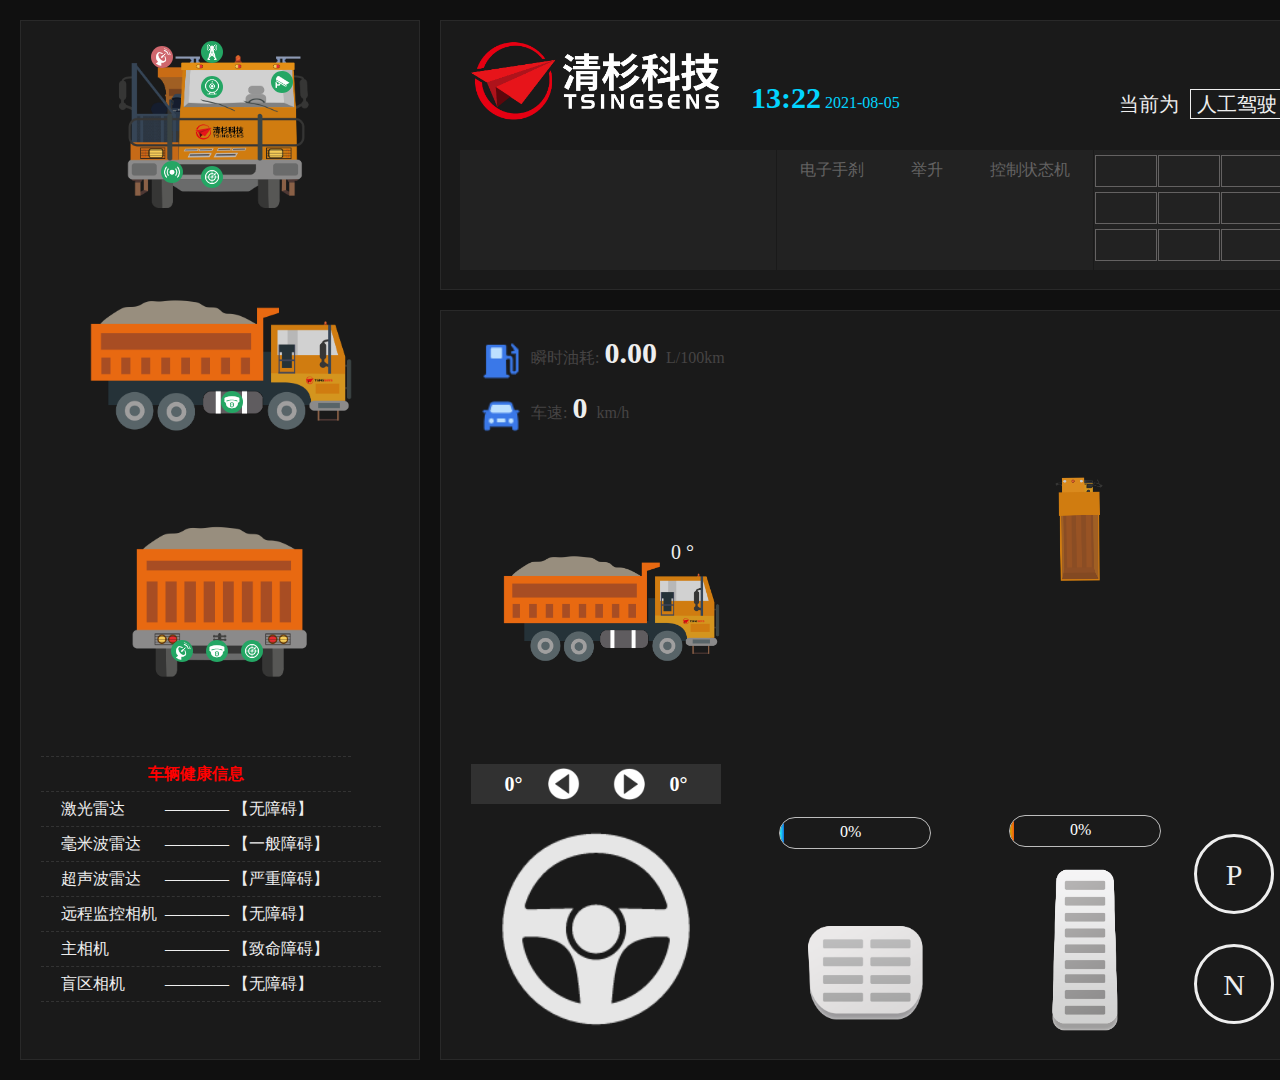
==== front_vue/index.html @ 18877892 "feat:init" ====
<!DOCTYPE html>
<html lang="en">
  <head>
    <meta charset="UTF-8" />
    <meta http-equiv="X-UA-Compatible" content="IE=edge" />
    <meta name="viewport" content="width=device-width, initial-scale=1.0" />
    <title>车载</title>
    <link rel="stylesheet" href="./css/index.css" />
    <link rel="stylesheet" href="./css/center.css" />
    <link rel="stylesheet" href="./css/right.css" />
    <link rel="stylesheet" href="./css/left.css" />
    <script src="./lib/roslib.js"></script>
    <script src="./lib/eventemitter2.min.js"></script>
    <script src="./lib/mjpegcanvas.min.js"></script>
    <script src="./lib/vue.js"></script>
  </head>

  <body onload="init();init_ros();">
    <div id="app">
      <div id="global">
        <div class="left_Model">
          <div class="model model_truckInfo">
            <div class="truckImg">
              <img class="truck" src="./img/宽体车图-01.png" alt="" />
              <div class="iconList">
                <div class="frontTruck">
                  <div class="truckIcon tx">
                    <img class="health" src="./img/天线.png" alt="" />
                    <div class="info">HARPS+RTK主副天线</div>
                  </div>
                  <div class="truckIcon jfld">
                    <img
                      class="truckIcon danger"
                      src="./img/激光雷达.png"
                      alt=""
                    />
                    <div class="info">激光雷达</div>
                  </div>
                  <div class="truckIcon hmbld">
                    <img class="health" src="./img/毫米波雷达.png" alt="" />
                    <div class="info">毫米波雷达</div>
                  </div>
                  <div class="truckIcon csbld">
                    <img class="health" src="./img/超声波雷达.png" alt="" />
                    <div class="info">超声波雷达</div>
                  </div>
                  <div class="truckIcon ycjkxj">
                    <img class="health" src="./img/远程监控相机.png" alt="" />
                    <div class="info">远程监控相机</div>
                  </div>
                  <div class="truckIcon zxj">
                    <img class="health" src="./img/主相机.png" alt="" />
                    <div class="info">主相机</div>
                  </div>
                </div>
                <div class="sideTruck">
                  <div class="truckIcon mqxj">
                    <img class="health" src="./img/盲区相机1.png" alt="" />
                    <br />
                    <div class="info">盲区相机</div>
                  </div>
                </div>
                <div class="afterTruck">
                  <div class="truckIcon jgld">
                    <img class="health" src="./img/激光雷达.png" alt="" />
                    <br />
                    <div class="info">激光雷达</div>
                  </div>
                  <div class="truckIcon mqxj">
                    <img class="health" src="./img/盲区相机1.png" alt="" />
                    <br />
                    <div class="info">盲区相机</div>
                  </div>
                  <div class="truckIcon hmbld">
                    <img class="health" src="./img/毫米波雷达.png" alt="" />
                    <br />
                    <div class="info">毫米波雷达</div>
                  </div>
                </div>
              </div>
            </div>
            <div class="infoList">
              <table class="table">
                <thead class="fixedThead">
                  <tr>
                    <th>车辆健康信息</th>
                  </tr>
                </thead>
                <tbody id="test" class="scrollTbody">
                  <tr>
                    <td>
                      <span class="title">激光雷达</span>
                      ————
                      <span>【无障碍】</span>
                    </td>
                  </tr>
                  <tr>
                    <td>
                      <span class="title">毫米波雷达</span>
                      ————
                      <span class="warn">【一般障碍】</span>
                    </td>
                  </tr>
                  <tr>
                    <td>
                      <span class="title">超声波雷达</span>
                      ————
                      <span>【严重障碍】</span>
                    </td>
                  </tr>
                  <tr>
                    <td>
                      <span class="title">远程监控相机</span>
                      ————
                      <span>【无障碍】</span>
                    </td>
                  </tr>
                  <tr>
                    <td>
                      <span class="title">主相机</span>
                      ————
                      <span>【致命障碍】</span>
                    </td>
                  </tr>
                  <tr>
                    <td>
                      <span class="title">盲区相机</span>
                      ————
                      <span>【无障碍】</span>
                    </td>
                  </tr>
                </tbody>
              </table>
            </div>
          </div>
        </div>
        <div class="canter_Model">
          <div class="model model_head">
            <img class="logo" src="./img/logo.png" alt="" />
            <div class="nowInfo">
              <span id="now_time" class="time">13:22</span>
              <span id="now_date" class="date">2021-08-05</span>
            </div>
            <div class="driveInfon">
              <div class="text">
                <p>当前为 <span id="driveText">人工驾驶</span></p>
              </div>
              <img
                id="driveImg"
                class="driveImg"
                src="./img/人工驾驶.png"
                alt=""
              />
            </div>
            <div class="cartInfo">
              <div class="infoDiv">
                <ul></ul>
              </div>
              <div class="infoDiv infoDiv2">
                <ul>
                  <li>
                    <span class="title" id="EPBText">电子手刹</span>
                    <span></span>
                  </li>
                  <li>
                    <span class="title" id="hangangleText">举升</span>
                    <span></span>
                  </li>
                  <li><span class="title">控制状态机</span> <span></span></li>
                </ul>
              </div>
              <div class="infoDiv lightDiv">
                <ul>
                  <li class="light"></li>
                  <li class="light"></li>
                  <li class="light"></li>
                  <li class="light"></li>
                  <li class="light"></li>
                  <li class="light"></li>
                  <li class="light"></li>
                  <li class="light"></li>
                  <li class="light"></li>
                  <li class="light"></li>
                  <li class="light"></li>
                  <li class="light"></li>
                  <li class="light"></li>
                  <li class="light"></li>
                  <li class="light"></li>
                </ul>
              </div>
            </div>
          </div>
          <div class="model model_operation">
            <div class="overlook">
              <img class="overlookImg" src="./img/俯视.png" alt="" />
              <canvas width="400" height="400" id="wptCanvas"></canvas>
              <!-- <div class="wptList">
                <li class="wptItem">
                  <div class="round">
                    <div class="circle_bottom animation"></div>
                    <div class="circle_bottom2 animation2"></div>
                  </div>
                </li>
                <li class="wptItem">
                  <div class="round">
                    <div class="circle_bottom animation"></div>
                    <div class="circle_bottom2 animation2"></div>
                  </div>
                </li>
                <li class="wptItem">
                  <div class="round">
                    <div class="circle_bottom animation"></div>
                    <div class="circle_bottom2 animation2"></div>
                  </div>
                </li>
                <li class="wptItem">
                  <div class="round">
                    <div class="circle_bottom animation"></div>
                    <div class="circle_bottom2 animation2"></div>
                  </div>
                </li>
                <li class="wptItem">
                  <div class="round">
                    <div class="circle_bottom animation"></div>
                    <div class="circle_bottom2 animation2"></div>
                  </div>
                </li>
                <li class="wptItem">
                  <div class="round">
                    <div class="circle_bottom animation"></div>
                    <div class="circle_bottom2 animation2"></div>
                  </div>
                </li>
                <li class="wptItem">
                  <div class="round">
                    <div class="circle_bottom animation"></div>
                    <div class="circle_bottom2 animation2"></div>
                  </div>
                </li>
                <li class="wptItem">
                  <div class="round">
                    <div class="circle_bottom animation"></div>
                    <div class="circle_bottom2 animation2"></div>
                  </div>
                </li>
                <li class="wptItem">
                  <div class="round">
                    <div class="circle_bottom animation"></div>
                    <div class="circle_bottom2 animation2"></div>
                  </div>
                </li>
                <li class="wptItem">
                  <div class="round">
                    <div class="circle_bottom animation"></div>
                    <div class="circle_bottom2 animation2"></div>
                  </div>
                </li>
                <li class="wptItem">
                  <div class="round">
                    <div class="circle_bottom animation"></div>
                    <div class="circle_bottom2 animation2"></div>
                  </div>
                </li>
                <li class="wptItem">
                  <div class="round">
                    <div class="circle_bottom animation"></div>
                    <div class="circle_bottom2 animation2"></div>
                  </div>
                </li>
                <li class="wptItem">
                  <div class="round">
                    <div class="circle_bottom animation"></div>
                    <div class="circle_bottom2 animation2"></div>
                  </div>
                </li>
                <li class="wptItem">
                  <div class="round">
                    <div class="circle_bottom animation"></div>
                    <div class="circle_bottom2 animation2"></div>
                  </div>
                </li>
                <li class="wptItem">
                  <div class="round">
                    <div class="circle_bottom animation"></div>
                    <div class="circle_bottom2 animation2"></div>
                  </div>
                </li>
                <li class="wptItem">
                  <div class="round">
                    <div class="circle_bottom animation"></div>
                    <div class="circle_bottom2 animation2"></div>
                  </div>
                </li>
                <li class="wptItem">
                  <div class="round">
                    <div class="circle_bottom animation"></div>
                    <div class="circle_bottom2 animation2"></div>
                  </div>
                </li>
                <li class="wptItem">
                  <div class="round">
                    <div class="circle_bottom animation"></div>
                    <div class="circle_bottom2 animation2"></div>
                  </div>
                </li>
                <li class="wptItem">
                  <div class="round">
                    <div class="circle_bottom animation"></div>
                    <div class="circle_bottom2 animation2"></div>
                  </div>
                </li>
                <li class="wptItem">
                  <div class="round">
                    <div class="circle_bottom animation"></div>
                    <div class="circle_bottom2 animation2"></div>
                  </div>
                </li>
                <li class="wptItem" style="top: 0px; left: 0px">
                  <div class="round">
                    <div class="circle_bottom animation"></div>
                    <div class="circle_bottom2 animation2"></div>
                  </div>
                </li>
                <li class="wptItem" style="top: 20px; left: 0px">
                  <div class="round">
                    <div class="circle_bottom animation"></div>
                    <div class="circle_bottom2 animation2"></div>
                  </div>
                </li>
                <li class="wptItem" style="top: 0px; left: 20px">
                  <div class="round">
                    <div class="circle_bottom animation"></div>
                    <div class="circle_bottom2 animation2"></div>
                  </div>
                </li>
              </div> -->
            </div>
            <div class="oil-speed">
              <!-- <div class="milage">
                <img src="./img//里程.png" alt="" />
                <p>里程:<span class="value">501</span> km</p>
              </div> -->
              <div class="oilMass">
                <img src="./img/油耗.png" alt="" />
                <p>
                  瞬时油耗:<span class="value" id="fuel">0.00</span> L/100km
                </p>
              </div>
              <div class="speed">
                <img src="./img/车速.png" alt="" />
                <p>车速:<span class="value">0</span> km/h</p>
              </div>
            </div>
            <div class="hangangle">
              <span id="hangangleStutus" class="hangangleStutus">0 °</span>
              <div class="hangangleImg">
                <img
                  id="imgCartBox"
                  class="imgCartBox"
                  src="./img/举升车厢-01.png"
                  alt=""
                />
                <img class="imgCart" src="./img/举升车.png" alt="" />
              </div>
            </div>
            <div class="steer">
              <div class="steer_degree">
                <div class="gas">
                  <b id="gasText" class="degreeText">0°</b>
                  <img class="degreeImg gasImg" src="./img/箭头.png" alt="" />
                </div>
                <div class="brake">
                  <img class="degreeImg brakeImg" src="./img/箭头.png" alt="" />
                  <b id="brakeText" class="degreeText">0°</b>
                </div>
              </div>
              <img id="steer_img" src="./img/方向盘.png" alt="" />
            </div>
            <div class="gear">
              <div class="gearStutus" id="gearEPB">P</div>
              <div class="gearStutus">R</div>
              <div class="gearStutus">N</div>
              <div class="gearStutus">D</div>
            </div>
            <div class="pos">
              <div class="container">
                <div id="pos_skillsText" class="skillsText">0%</div>
                <div id="pos_skills" class="skills"></div>
              </div>
              <img id="pos_img" class="pos_img" src="./img/pos.png" alt="" />
            </div>
            <div class="percentage">
              <div class="container">
                <div id="percentage_skillsText" class="skillsText">0%</div>
                <div id="percentage_skills" class="skills"></div>
              </div>
              <img
                id="percentage_img"
                class="percentage_img"
                src="./img/percentage.png"
                alt=""
              />
            </div>
          </div>
        </div>
        <div class="right_Model">
          <div class="model model_camer">
            <div id="videoCanvas"></div>
            <div id="videoCanvas1"></div>
          </div>
          <div class="model model_info"></div>
          <div class="model model_rtk">
            <div class="title">
              <svg
                t="1628839303292"
                class="icon"
                viewBox="0 0 1025 1024"
                version="1.1"
                xmlns="http://www.w3.org/2000/svg"
                p-id="2161"
                width="32"
                height="32"
              >
                <path
                  d="M432.877037 518.755668a88.046876 88.046876 0 0 0 175.973139 0 85.755245 85.755245 0 0 0-10.734482-42.093643l353.031788-180.918238a21.951413 21.951413 0 0 0 12.061216-14.111623 24.122432 24.122432 0 0 0-1.567958-18.333048c-31.359161-59.341182-82.619329-116.631957-152.212544-170.063143S649.978922 8.325013 546.252466 0.123386a22.554474 22.554474 0 0 0-18.333048 6.513057A24.122432 24.122432 0 0 0 520.320852 24.245818v406.462974a88.2881 88.2881 0 0 0-87.443815 88.046876z m88.046876 39.922624A39.922624 39.922624 0 1 1 560.846537 518.755668a39.802012 39.802012 0 0 1-39.922624 39.922624z"
                  fill="#444444"
                  p-id="2162"
                ></path>
                <path
                  d="M253.285533 358.100273a312.626715 312.626715 0 0 0 267.035319 473.402722 334.095679 334.095679 0 0 0 76.106272-9.166524 312.867939 312.867939 0 0 0 227.836367-378.963402 24.122432 24.122432 0 0 0-10.975706-14.714684 24.122432 24.122432 0 0 0-35.459975 26.655288 264.502464 264.502464 0 1 1-483.654755-72.367296 261.004711 261.004711 0 0 1 162.464577-119.888485 23.157534 23.157534 0 0 0 14.714684-10.975707 24.122432 24.122432 0 0 0-8.322239-32.927119 24.122432 24.122432 0 0 0-18.212436-2.532855A307.922841 307.922841 0 0 0 253.285533 358.100273z"
                  fill="#444444"
                  p-id="2163"
                ></path>
                <path
                  d="M1015.916211 413.220029a24.122432 24.122432 0 0 0-10.131421-15.07652 24.122432 24.122432 0 0 0-17.971212-3.618364 24.122432 24.122432 0 0 0-15.197132 10.131421 23.157534 23.157534 0 0 0-3.618364 17.971212A464.598035 464.598035 0 1 1 423.710513 54.157633a24.122432 24.122432 0 0 0 15.317744-10.010809 24.122432 24.122432 0 0 0 3.618365-17.971212 24.122432 24.122432 0 0 0-10.131422-15.317744 24.122432 24.122432 0 0 0-17.971211-3.618364 511.878001 511.878001 0 0 0-326.497113 217.101885 512.239837 512.239837 0 0 0 138.100921 711.611735 510.310043 510.310043 0 0 0 285.609592 88.046876 522.491871 522.491871 0 0 0 98.781357-9.769585 512.601674 512.601674 0 0 0 405.377465-601.010386z"
                  fill="#444444"
                  p-id="2164"
                ></path>
                <path
                  d="M567.842042 50.418656a429.982345 429.982345 0 0 1 211.674339 80.930759 511.395552 511.395552 0 0 1 126.763378 133.397047L566.877145 438.548582V50.418656z"
                  fill="#50B3EA"
                  p-id="2165"
                ></path>
              </svg>
              <span>组合定位 <span id="rtk_state"></span></span>
            </div>
            <div class="main">
              <ul class="ul_left">
                <li>纬度: <span id="rtk_lat">39.102</span></li>
                <li>经度: <span id="rtk_lng">110.273</span></li>
                <li>海拔高度: <span id="rtk_alt">1409.453</span></li>
                <li>航向角: <span id="rtk_headingangle">-0.0423 °</span></li>
              </ul>
              <ul class="ul_right">
                <li>卫星数量: <span>8</span></li>
                <li>enu坐标系x值: <span id="rtk_x_enu">-42.440</span></li>
                <li>enu坐标系y值: <span id="rtk_y_enu">-560.054</span></li>
                <li>enu坐标系z值: <span id="rtk_z_enu">-3.451</span></li>
                <li>enu坐标系精度: <span id="rtk_xy_std_enu">0.022</span></li>
              </ul>
            </div>
          </div>
        </div>
      </div>
    </div>
    <!-- <script src="./js/index.js"></script> -->
    <script src="./js/init.js"></script>
    <script src="./js/index_vue.js"></script>
  </body>
</html>
---- front_vue/css/index.css ----
* {
  margin: 0;
  padding: 0;
}
html,
body {
  height: 1080px;
  width: 1920px;
}
ul,
li {
  list-style: none;
}
/* 1880 * 1040 */
#global {
  width: 100%;
  height: 100%;
  background-color: #101010;
  background-size: cover;
  filter: (2px);
  padding: 20px;
  box-sizing: border-box;
  display: flex;
  flex-direction: row;
  justify-content: space-between;
}
.model {
  background-color: #1a1a1a;
  border: 1px solid #292929;
  box-sizing: border-box;
}
.left_Model {
  width: 400px;
  height: 1040px;
}
.canter_Model {
  width: 990px;
  height: 1040px;
  display: flex;
  flex-direction: column;
  justify-content: space-between;
}
.right_Model {
  width: 450px;
  height: 1040px;
  display: flex;
  flex-direction: column;
  justify-content: space-between;
}

.left_Model .model_truckInfo {
  width: 100%;
  height: 100%;
}
.canter_Model .model_head {
  width: 100%;
  height: 270px;
  position: relative;
}
.canter_Model .model_operation {
  width: 100%;
  height: 750px;
  position: relative;
}
---- front_vue/css/center.css ----
/* center_model  */
.canter_Model .model_head .logo {
  max-height: 90px;
  margin: 10px 20px;
}
.canter_Model .model_head .nowInfo {
  position: absolute;
  top: 60px;
  left: 310px;
}
.canter_Model .model_head .driveInfon {
  position: absolute;
  top: -10px;
  right: 10px;
}
.driveInfon .text {
  width: 200px;
  font-size: 20px;
  position: absolute;
  color: #eee;
  top: 80px;
  right: 100px;
}
.driveInfon .text #driveText {
  border: 1px solid #eee;
  padding: 3px 6px;
  margin-left: 6px;
  cursor: pointer;
}
.driveInfon .driveImg {
  max-width: 130px;
  cursor: pointer;
}
.cartInfo {
  width: 970px;
  height: 140px;
  margin: 5px auto;
  padding: 10px;
  box-sizing: border-box;
  display: flex;
  flex-direction: row;
  justify-content: space-between;
  color: #eee;
}
.cartInfo .infoDiv {
  width: 316px;
  background-color: rgba(41, 41, 41, 0.5);
  box-sizing: border-box;
}
.cartInfo .infoDiv2 {
  padding: 10px 0;
  color: #646262;
}
.cartInfo .infoDiv2 ul {
  display: flex;
  flex-direction: row;
  justify-content: space-around;
}
.cartInfo .lightDiv ul {
  display: flex;
  flex-direction: row;
  flex-wrap: wrap;
  justify-content: space-around;
}
.cartInfo .lightDiv .light {
  width: 60px;
  height: 30px;
  font-size: 10px;
  text-align: center;
  line-height: 30px;
  margin-top: 5px;
  color: rgb(109, 106, 106);
  border: 1px solid rgb(100, 98, 98);
}
.cartInfo .lightDiv .active {
  color: #fff;
  border: 1px solid #fff;
  box-shadow: rgb(163, 163, 172) 0px 0px 5px 1px inset;
}
.cartInfo .lightDiv .warning {
  color: red;
  border: 1px solid red;
}
.model_head .nowInfo {
  color: #02d5ff;
}
.model_head .nowInfo .time {
  font-size: 30px;
  font-weight: 800;
}
/* 操作 */
.canter_Model .model_operation .steer {
  /* background-color: rgba(255, 255, 255, 0.1); */
  text-align: right;
  font-size: 20px;
  position: absolute;
  bottom: 0px;
  left: 30px;
}
.model_operation .steer_degree {
  width: 100%;
  height: 40px;
  background-color: rgba(255, 255, 255, 0.1);
  padding: 0 5px;
  box-sizing: border-box;
  display: flex;
  flex-direction: row;
  justify-content: space-around;
}
.model_operation .steer #steer_img {
  min-width: 250px;
  transition: all 2s ease 0s;
}
.model_operation .steer_degree .degreeImg {
  max-width: 40px;
}
.model_operation .steer_degree .brakeImg {
  transform: rotate(180deg);
}
.model_operation .steer_degree .degreeText {
  width: 50px;
  display: inline-block;
  text-align: center;
  color: #fff;
  font-size: 20px;
  vertical-align: top;
  line-height: 40px;
}
/* 挡位 */
.gear {
  width: 220px;
  /* height: 150px; */
  position: absolute;
  right: 30px;
  bottom: 20px;
  display: flex;
  flex-direction: row;
  flex-wrap: wrap;
}
.gear .gearStutus {
  width: 80px;
  height: 80px;
  line-height: 75px;
  text-align: center;
  color: #eee;
  font-size: 30px;
  font-weight: 400;
  margin: 15px 15px;
  border: 3px solid #eee;
  box-sizing: border-box;
  display: inline-block;
  border-radius: 50%;
}
.gear .activeS {
  background-color: #eee;
  color: #1a1a1a;
}
/* 刹车，油门 */
.canter_Model .model_operation .pos {
  position: absolute;
  right: 500px;
  bottom: 30px;
}
.canter_Model .model_operation .percentage {
  position: absolute;
  right: 300px;
  bottom: 20px;
}
.canter_Model .model_operation .pos_img {
  max-width: 130px;
}
.canter_Model .model_operation .percentage_img {
  max-width: 90px;
}
/* 进度条 */
.pos .container {
  left: -20px;
  top: -100px;
}
.percentage .container {
  left: -30px;
  top: -50px;
}
.container {
  width: 150px;
  height: 30px;
  border: 1px solid #bdbdbd;
  border-radius: 30px;
  position: absolute;
  overflow: hidden;
}
.container .skills {
  width: 0%;
  height: 100%;
  transition: all 1s ease 0s;
  position: absolute;
  bottom: 0px;
  padding: 2px;
  box-sizing: border-box;
}
.container .skillsText {
  text-align: center;
  color: #fff;
  font-size: 16px;
  z-index: 1;
  position: absolute;
  left: 40%;
  top: 5px;
}
.pos .container .skills {
  background-image: linear-gradient(to left, #116ddd, #26fdff);
}
.percentage .container .skills {
  background-image: linear-gradient(to left, #f2560b, #d9af08);
}
.hangangle {
  position: absolute;
  top: 260px;
  left: 80px;
}
.hangangle .imgCart {
  max-width: 200px;
  position: absolute;
}
.hangangle .imgCartBox {
  max-width: 170px;
  position: absolute;
  z-index: 1;
  top: -20px;
  left: -25px;
  transform-origin: 22px 50px;
  transition: transform 2s ease 0s;
}
.hangangle .hangangleStutus {
  width: 30px;
  color: #eee;
  font-size: 20px;
  position: absolute;
  z-index: 1;
  top: -30px;
  right: -180px;
}
/* 车速、油耗 */
.canter_Model .oil-speed {
  position: absolute;
  top: 10px;
  left: 40px;
}
.canter_Model .oil-speed > div {
  width: 300px;
  height: 40px;
  margin: 15px 0;
  position: relative;
}
.canter_Model .oil-speed > div img {
  position: absolute;
  top: 5px;
  min-width: 40px;
}
.canter_Model .oil-speed > div p {
  position: absolute;
  left: 50px;
  color: #464444;
}
.canter_Model .oil-speed > div .value {
  font-size: 30px;
  font-weight: 600;
  padding: 0 5px;
  color: #eee;
}
.overlook {
  position: absolute;
  right: 100px;
  /* background-color: #eee; */
  width: 500px;
  height: 500px;
  padding: 50px;
  box-sizing: border-box;
}
.overlook .overlookImg {
  max-width: 50px;
  position: absolute;
  top: 50%;
  left: 50%;
  transform: translate(-50%, -80%);
}
.overlook .wptList .wptItem {
  position: absolute;
  width: 5px;
  height: 5px;
  background-color: #eee;
  border-radius: 50%;
}
/* .overlook .round {
  position: relative;
  padding: 13px;
}
.overlook .round div {
  background: #eee;
}
.overlook .circle_bottom {
  background: rgba(255, 255, 255, 0.4);
  border-radius: 100%;
  width: 5px;
  height: 5px;
  filter: alpha(opacity=40);
  z-index: 110;
  position: absolute;
  top: 18px;
  left: 18px;
}
.overlook .circle_bottom2 {
  background: rgba(255, 255, 255, 0.2);
  border-radius: 100%;
  width: 10px;
  height: 10px;
  filter: alpha(opacity=20);
  z-index: 100;
  position: relative;
}
.overlook .animation {
  -webkit-animation: twinkling 2.1s infinite ease-in-out;
  animation: twinkling 2.1s infinite ease-in-out;
  -webkit-animation-fill-mode: both;
  animation-fill-mode: both;
}
.overlook .animation2 {
  -webkit-animation: twinkling 2.1s infinite ease-in-out;
  animation: twinkling 2.1s infinite ease-in-out;
  -webkit-animation-fill-mode: both;
  animation-fill-mode: both;
}
@-webkit-keyframes twinkling {
  0% {
    opacity: 0.1;
    filter: alpha(opacity=10);
    -webkit-transform: scale(1);
  }
  50% {
    opacity: 0.5;
    filter: alpha(opacity=30);
    -webkit-transform: scale(1.12);
  }
  100% {
    opacity: 0.1;
    filter: alpha(opacity=10);
    -webkit-transform: scale(1);
  }
}
@keyframes twinkling {
  0% {
    opacity: 0.1;
    filter: alpha(opacity=10);
    -webkit-transform: scale(1);
  }
  50% {
    opacity: 0.5;
    filter: alpha(opacity=30);
    -webkit-transform: scale(1.12);
  }
  100% {
    opacity: 0.1;
    filter: alpha(opacity=10);
    -webkit-transform: scale(1);
  }
} */
---- front_vue/css/right.css ----
/* 1040 */
.right_Model .model_camer {
  width: 100%;
  height: 700px;
  display: flex;
  flex-direction: column;
  justify-content: space-between;
}
.right_Model .model_rtk {
  width: 100%;
  height: 300px;
}
.right_Model .model_info {
  width: 100%;
  /* height: 300px; */
}

.right_Model .model_rtk .title {
  padding: 10px;
  border-bottom: 1px solid #292929;
}
.right_Model .model_rtk .title span {
  color: #eee;
  font-size: 20px;
  vertical-align: top;
  line-height: 30px;
  padding: 0 5px;
}
.right_Model .model_rtk .main {
  display: flex;
  padding: 20px;
}
.right_Model .model_rtk .main ul {
  list-style: none;
}
.right_Model .model_rtk .main ul li {
  color: #8f8f8f;
  line-height: 40px;
}
.right_Model .model_rtk .main ul li span {
  font-weight: 600;
  margin: 0 5px;
}
.right_Model .model_rtk .main .ul_left {
  margin-right: 30px;
}
.right_Model .model_rtk .main .ul_right {
}
---- front_vue/css/left.css ----
.left_Model .model_truckInfo .truckImg {
  position: relative;
}
.left_Model .model_truckInfo .truck {
  max-width: 400px;
}
.left_Model .iconList img {
  border-radius: 50%;
  padding: 2px;
  max-width: 18px;
}
.left_Model .iconList .health {
  background-color: #24a664;
}
.left_Model .iconList .danger {
  background-color: #cf676e;
}
/* icon */
.truckIcon {
  position: absolute;
}
.left_Model .iconList .info {
  position: absolute;
  color: #fff;
  display: none;
  background-color: rgba(255, 255, 255, 0.3);
  padding: 10px;
}
/* 主视图 天线 */
.left_Model .frontTruck .tx {
  top: 20px;
  left: 180px;
}
.left_Model .frontTruck .tx .info {
  top: -15px;
  left: 30px;
}
/* 主视图 激光雷达 */
.left_Model .frontTruck .jfld {
  top: 25px;
  left: 130px;
}
.left_Model .frontTruck .jfld .info {
  left: -70px;
  top: -15px;
}
/* 主视图 毫米波雷达 */
.left_Model .frontTruck .hmbld {
  top: 145px;
  left: 180px;
}
.left_Model .frontTruck .hmbld .info {
  left: 30px;
  top: 5px;
}
/* 主视图 超声波雷达 */
.left_Model .frontTruck .csbld {
  top: 140px;
  left: 140px;
}
.left_Model .frontTruck .csbld .info {
  left: -100px;
  top: 0px;
}
/* 主视图 远程监控相机 */
.left_Model .frontTruck .ycjkxj {
  top: 50px;
  left: 250px;
}
/* 主视图 主相机 */
.left_Model .frontTruck .zxj {
  top: 55px;
  left: 180px;
}
/* 后视图 激光雷达 */
.left_Model .afterTruck .jgld {
  bottom: 70px;
  left: 150px;
}
/* 后视图 盲区相机 */
.left_Model .afterTruck .mqxj {
  bottom: 70px;
  left: 185px;
}
/* 后视图 盲区相机 */
.left_Model .afterTruck .hmbld {
  bottom: 70px;
  left: 220px;
}
.left_Model .sideTruck .mqxj {
  top: 370px;
  left: 200px;
}

.truckIcon:hover .info {
  display: inline-block;
}

.left_Model .infoList {
  padding: 20px;
}
.left_Model .infoList ul {
  list-style: none;
}
.left_Model .infoList ul li {
  line-height: 30px;
  font-size: 20px;
  color: #eee;
}
.left_Model .infoList ul li .title {
  display: inline-block;
  text-align: center;
  width: 90px;
  color: #8f8f8f;
}

.left_Model .infoList ul li .grad0 {
  color: #5e8a35;
  padding-left: 10px;
}

.left_Model .table {
  width: 100%;
  left: 30%;
  border-collapse: collapse;
  border-spacing: 0;
}
.left_Model .table .fixedThead {
  display: block;
  width: 100%;
}
.left_Model .table .scrollTbody {
  display: block;
  width: 300px;
  height: 240px;
  overflow: hidden;
  width: 100%;
}
.left_Model .table td {
  width: 300px;
  border-bottom: #333 1px dashed;
  padding: 5px 20px 5px;
  color: #eee;
}
.left_Model .table th {
  width: 300px;
  border-bottom: #333 1px dashed;
  border-top: #333 1px dashed;
  padding: 5px;
  line-height: 24px;
  color: #ff0000;
}
.left_Model .table tr {
  border-bottom: #333 1px dashed;
  line-height: 24px;
  padding: 5px;
}
.left_Model .table tr .title {
  display: inline-block;
  width: 100px;
}
.left_Model .table tr .warn {
  width: 100px;
}
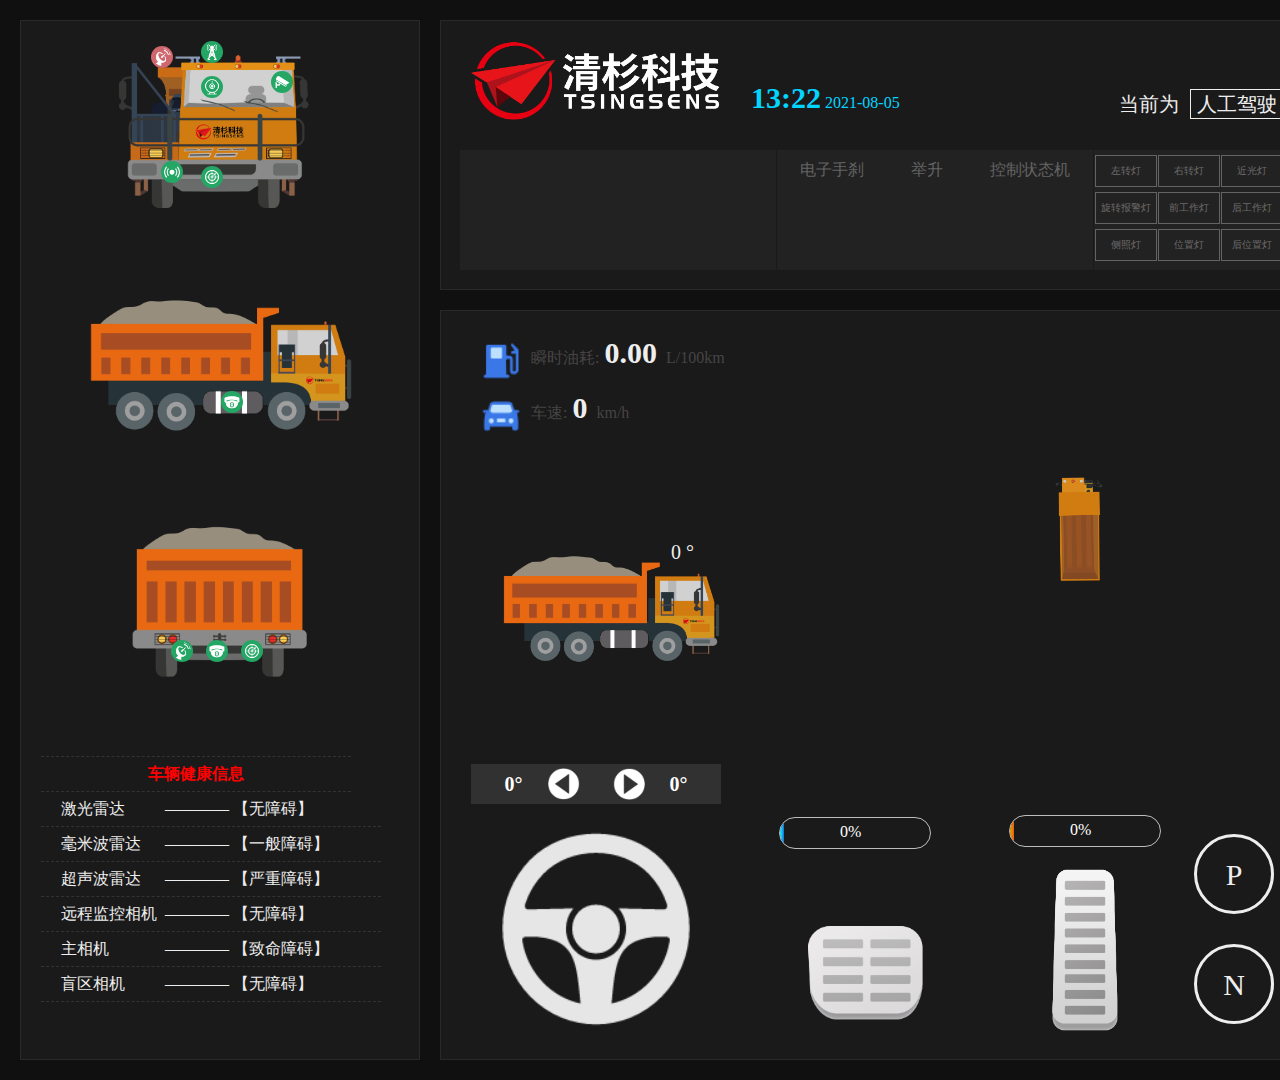
==== commit a71bf269: "feat:watch displayData" ====
--- a/front_vue/index.html
+++ b/front_vue/index.html
@@ -1,200 +1,192 @@
 <!DOCTYPE html>
 <html lang="en">
-  <head>
-    <meta charset="UTF-8" />
-    <meta http-equiv="X-UA-Compatible" content="IE=edge" />
-    <meta name="viewport" content="width=device-width, initial-scale=1.0" />
-    <title>车载</title>
-    <link rel="stylesheet" href="./css/index.css" />
-    <link rel="stylesheet" href="./css/center.css" />
-    <link rel="stylesheet" href="./css/right.css" />
-    <link rel="stylesheet" href="./css/left.css" />
-    <script src="./lib/roslib.js"></script>
-    <script src="./lib/eventemitter2.min.js"></script>
-    <script src="./lib/mjpegcanvas.min.js"></script>
-    <script src="./lib/vue.js"></script>
-  </head>
 
-  <body onload="init();init_ros();">
-    <div id="app">
-      <div id="global">
-        <div class="left_Model">
-          <div class="model model_truckInfo">
-            <div class="truckImg">
-              <img class="truck" src="./img/宽体车图-01.png" alt="" />
-              <div class="iconList">
-                <div class="frontTruck">
-                  <div class="truckIcon tx">
-                    <img class="health" src="./img/天线.png" alt="" />
-                    <div class="info">HARPS+RTK主副天线</div>
-                  </div>
-                  <div class="truckIcon jfld">
-                    <img
-                      class="truckIcon danger"
-                      src="./img/激光雷达.png"
-                      alt=""
-                    />
-                    <div class="info">激光雷达</div>
-                  </div>
-                  <div class="truckIcon hmbld">
-                    <img class="health" src="./img/毫米波雷达.png" alt="" />
-                    <div class="info">毫米波雷达</div>
-                  </div>
-                  <div class="truckIcon csbld">
-                    <img class="health" src="./img/超声波雷达.png" alt="" />
-                    <div class="info">超声波雷达</div>
-                  </div>
-                  <div class="truckIcon ycjkxj">
-                    <img class="health" src="./img/远程监控相机.png" alt="" />
-                    <div class="info">远程监控相机</div>
-                  </div>
-                  <div class="truckIcon zxj">
-                    <img class="health" src="./img/主相机.png" alt="" />
-                    <div class="info">主相机</div>
-                  </div>
-                </div>
-                <div class="sideTruck">
-                  <div class="truckIcon mqxj">
-                    <img class="health" src="./img/盲区相机1.png" alt="" />
-                    <br />
-                    <div class="info">盲区相机</div>
-                  </div>
-                </div>
-                <div class="afterTruck">
-                  <div class="truckIcon jgld">
-                    <img class="health" src="./img/激光雷达.png" alt="" />
-                    <br />
-                    <div class="info">激光雷达</div>
-                  </div>
-                  <div class="truckIcon mqxj">
-                    <img class="health" src="./img/盲区相机1.png" alt="" />
-                    <br />
-                    <div class="info">盲区相机</div>
-                  </div>
-                  <div class="truckIcon hmbld">
-                    <img class="health" src="./img/毫米波雷达.png" alt="" />
-                    <br />
-                    <div class="info">毫米波雷达</div>
-                  </div>
+<head>
+  <meta charset="UTF-8" />
+  <meta http-equiv="X-UA-Compatible" content="IE=edge" />
+  <meta name="viewport" content="width=device-width, initial-scale=1.0" />
+  <title>车载</title>
+  <link rel="stylesheet" href="./css/index.css" />
+  <link rel="stylesheet" href="./css/center.css" />
+  <link rel="stylesheet" href="./css/right.css" />
+  <link rel="stylesheet" href="./css/left.css" />
+  <script src="./lib/roslib.js"></script>
+  <script src="./lib/eventemitter2.min.js"></script>
+  <script src="./lib/mjpegcanvas.min.js"></script>
+  <script src="./lib/vue.js"></script>
+</head>
+
+<body>
+  <div id="app">
+    <div id="global">
+      <div class="left_Model">
+        <div class="model model_truckInfo">
+          <div class="truckImg">
+            <img class="truck" src="./img/宽体车图-01.png" alt="" />
+            <div class="iconList">
+              <div class="frontTruck">
+                <div class="truckIcon tx">
+                  <img class="health" src="./img/天线.png" alt="" />
+                  <div class="info">HARPS+RTK主副天线</div>
+                </div>
+                <div class="truckIcon jfld">
+                  <img class="truckIcon danger" src="./img/激光雷达.png" alt="" />
+                  <div class="info">激光雷达</div>
+                </div>
+                <div class="truckIcon hmbld">
+                  <img class="health" src="./img/毫米波雷达.png" alt="" />
+                  <div class="info">毫米波雷达</div>
+                </div>
+                <div class="truckIcon csbld">
+                  <img class="health" src="./img/超声波雷达.png" alt="" />
+                  <div class="info">超声波雷达</div>
+                </div>
+                <div class="truckIcon ycjkxj">
+                  <img class="health" src="./img/远程监控相机.png" alt="" />
+                  <div class="info">远程监控相机</div>
+                </div>
+                <div class="truckIcon zxj">
+                  <img class="health" src="./img/主相机.png" alt="" />
+                  <div class="info">主相机</div>
                 </div>
               </div>
-            </div>
-            <div class="infoList">
-              <table class="table">
-                <thead class="fixedThead">
-                  <tr>
-                    <th>车辆健康信息</th>
-                  </tr>
-                </thead>
-                <tbody id="test" class="scrollTbody">
-                  <tr>
-                    <td>
-                      <span class="title">激光雷达</span>
-                      ————
-                      <span>【无障碍】</span>
-                    </td>
-                  </tr>
-                  <tr>
-                    <td>
-                      <span class="title">毫米波雷达</span>
-                      ————
-                      <span class="warn">【一般障碍】</span>
-                    </td>
-                  </tr>
-                  <tr>
-                    <td>
-                      <span class="title">超声波雷达</span>
-                      ————
-                      <span>【严重障碍】</span>
-                    </td>
-                  </tr>
-                  <tr>
-                    <td>
-                      <span class="title">远程监控相机</span>
-                      ————
-                      <span>【无障碍】</span>
-                    </td>
-                  </tr>
-                  <tr>
-                    <td>
-                      <span class="title">主相机</span>
-                      ————
-                      <span>【致命障碍】</span>
-                    </td>
-                  </tr>
-                  <tr>
-                    <td>
-                      <span class="title">盲区相机</span>
-                      ————
-                      <span>【无障碍】</span>
-                    </td>
-                  </tr>
-                </tbody>
-              </table>
-            </div>
+              <div class="sideTruck">
+                <div class="truckIcon mqxj">
+                  <img class="health" src="./img/盲区相机1.png" alt="" />
+                  <br />
+                  <div class="info">盲区相机</div>
+                </div>
+              </div>
+              <div class="afterTruck">
+                <div class="truckIcon jgld">
+                  <img class="health" src="./img/激光雷达.png" alt="" />
+                  <br />
+                  <div class="info">激光雷达</div>
+                </div>
+                <div class="truckIcon mqxj">
+                  <img class="health" src="./img/盲区相机1.png" alt="" />
+                  <br />
+                  <div class="info">盲区相机</div>
+                </div>
+                <div class="truckIcon hmbld">
+                  <img class="health" src="./img/毫米波雷达.png" alt="" />
+                  <br />
+                  <div class="info">毫米波雷达</div>
+                </div>
+              </div>
+            </div>
+          </div>
+          <div class="infoList">
+            <table class="table">
+              <thead class="fixedThead">
+                <tr>
+                  <th>车辆健康信息</th>
+                </tr>
+              </thead>
+              <tbody id="test" class="scrollTbody">
+                <tr>
+                  <td>
+                    <span class="title">激光雷达</span>
+                    ————
+                    <span>【无障碍】</span>
+                  </td>
+                </tr>
+                <tr>
+                  <td>
+                    <span class="title">毫米波雷达</span>
+                    ————
+                    <span class="warn">【一般障碍】</span>
+                  </td>
+                </tr>
+                <tr>
+                  <td>
+                    <span class="title">超声波雷达</span>
+                    ————
+                    <span>【严重障碍】</span>
+                  </td>
+                </tr>
+                <tr>
+                  <td>
+                    <span class="title">远程监控相机</span>
+                    ————
+                    <span>【无障碍】</span>
+                  </td>
+                </tr>
+                <tr>
+                  <td>
+                    <span class="title">主相机</span>
+                    ————
+                    <span>【致命障碍】</span>
+                  </td>
+                </tr>
+                <tr>
+                  <td>
+                    <span class="title">盲区相机</span>
+                    ————
+                    <span>【无障碍】</span>
+                  </td>
+                </tr>
+              </tbody>
+            </table>
           </div>
         </div>
-        <div class="canter_Model">
-          <div class="model model_head">
-            <img class="logo" src="./img/logo.png" alt="" />
-            <div class="nowInfo">
-              <span id="now_time" class="time">13:22</span>
-              <span id="now_date" class="date">2021-08-05</span>
-            </div>
-            <div class="driveInfon">
-              <div class="text">
-                <p>当前为 <span id="driveText">人工驾驶</span></p>
-              </div>
-              <img
-                id="driveImg"
-                class="driveImg"
-                src="./img/人工驾驶.png"
-                alt=""
-              />
-            </div>
-            <div class="cartInfo">
-              <div class="infoDiv">
-                <ul></ul>
-              </div>
-              <div class="infoDiv infoDiv2">
-                <ul>
-                  <li>
-                    <span class="title" id="EPBText">电子手刹</span>
-                    <span></span>
-                  </li>
-                  <li>
-                    <span class="title" id="hangangleText">举升</span>
-                    <span></span>
-                  </li>
-                  <li><span class="title">控制状态机</span> <span></span></li>
-                </ul>
-              </div>
-              <div class="infoDiv lightDiv">
-                <ul>
-                  <li class="light"></li>
-                  <li class="light"></li>
-                  <li class="light"></li>
-                  <li class="light"></li>
-                  <li class="light"></li>
-                  <li class="light"></li>
-                  <li class="light"></li>
-                  <li class="light"></li>
-                  <li class="light"></li>
-                  <li class="light"></li>
-                  <li class="light"></li>
-                  <li class="light"></li>
-                  <li class="light"></li>
-                  <li class="light"></li>
-                  <li class="light"></li>
-                </ul>
-              </div>
-            </div>
-          </div>
-          <div class="model model_operation">
-            <div class="overlook">
-              <img class="overlookImg" src="./img/俯视.png" alt="" />
-              <canvas width="400" height="400" id="wptCanvas"></canvas>
-              <!-- <div class="wptList">
+      </div>
+      <div class="canter_Model">
+        <div class="model model_head">
+          <img class="logo" src="./img/logo.png" alt="" />
+          <div class="nowInfo">
+            <span id="now_time" class="time">13:22</span>
+            <span id="now_date" class="date">2021-08-05</span>
+          </div>
+          <div class="driveInfon">
+            <div class="text">
+              <p>当前为 <span id="driveText">人工驾驶</span></p>
+            </div>
+            <img id="driveImg" class="driveImg" src="./img/人工驾驶.png" alt="" />
+          </div>
+          <div class="cartInfo">
+            <div class="infoDiv">
+              <ul></ul>
+            </div>
+            <div class="infoDiv infoDiv2">
+              <ul>
+                <li>
+                  <span class="title" id="EPBText">电子手刹</span>
+                  <span></span>
+                </li>
+                <li>
+                  <span class="title" id="hangangleText">举升</span>
+                  <span></span>
+                </li>
+                <li><span class="title">控制状态机</span> <span></span></li>
+              </ul>
+            </div>
+            <div class="infoDiv lightDiv">
+              <ul>
+                <li class="light"></li>
+                <li class="light"></li>
+                <li class="light"></li>
+                <li class="light"></li>
+                <li class="light"></li>
+                <li class="light"></li>
+                <li class="light"></li>
+                <li class="light"></li>
+                <li class="light"></li>
+                <li class="light"></li>
+                <li class="light"></li>
+                <li class="light"></li>
+                <li class="light"></li>
+                <li class="light"></li>
+                <li class="light"></li>
+              </ul>
+            </div>
+          </div>
+        </div>
+        <div class="model model_operation">
+          <div class="overlook">
+            <img class="overlookImg" src="./img/俯视.png" alt="" />
+            <canvas width="400" height="400" id="wptCanvas"></canvas>
+            <!-- <div class="wptList">
                 <li class="wptItem">
                   <div class="round">
                     <div class="circle_bottom animation"></div>
@@ -334,137 +326,112 @@
                   </div>
                 </li>
               </div> -->
-            </div>
-            <div class="oil-speed">
-              <!-- <div class="milage">
+          </div>
+          <div class="oil-speed">
+            <!-- <div class="milage">
                 <img src="./img//里程.png" alt="" />
                 <p>里程:<span class="value">501</span> km</p>
               </div> -->
-              <div class="oilMass">
-                <img src="./img/油耗.png" alt="" />
-                <p>
-                  瞬时油耗:<span class="value" id="fuel">0.00</span> L/100km
-                </p>
+            <div class="oilMass">
+              <img src="./img/油耗.png" alt="" />
+              <p>
+                瞬时油耗:<span class="value" id="fuel">0.00</span> L/100km
+              </p>
+            </div>
+            <div class="speed">
+              <img src="./img/车速.png" alt="" />
+              <p>车速:<span class="value">0</span> km/h</p>
+            </div>
+          </div>
+          <div class="hangangle">
+            <span id="hangangleStutus" class="hangangleStutus">0 °</span>
+            <div class="hangangleImg">
+              <img id="imgCartBox" class="imgCartBox" src="./img/举升车厢-01.png" alt="" />
+              <img class="imgCart" src="./img/举升车.png" alt="" />
+            </div>
+          </div>
+          <div class="steer">
+            <div class="steer_degree">
+              <div class="gas">
+                <b id="gasText" class="degreeText">0°</b>
+                <img class="degreeImg gasImg" src="./img/箭头.png" alt="" />
               </div>
-              <div class="speed">
-                <img src="./img/车速.png" alt="" />
-                <p>车速:<span class="value">0</span> km/h</p>
+              <div class="brake">
+                <img class="degreeImg brakeImg" src="./img/箭头.png" alt="" />
+                <b id="brakeText" class="degreeText">0°</b>
               </div>
             </div>
-            <div class="hangangle">
-              <span id="hangangleStutus" class="hangangleStutus">0 °</span>
-              <div class="hangangleImg">
-                <img
-                  id="imgCartBox"
-                  class="imgCartBox"
-                  src="./img/举升车厢-01.png"
-                  alt=""
-                />
-                <img class="imgCart" src="./img/举升车.png" alt="" />
-              </div>
-            </div>
-            <div class="steer">
-              <div class="steer_degree">
-                <div class="gas">
-                  <b id="gasText" class="degreeText">0°</b>
-                  <img class="degreeImg gasImg" src="./img/箭头.png" alt="" />
-                </div>
-                <div class="brake">
-                  <img class="degreeImg brakeImg" src="./img/箭头.png" alt="" />
-                  <b id="brakeText" class="degreeText">0°</b>
-                </div>
-              </div>
-              <img id="steer_img" src="./img/方向盘.png" alt="" />
-            </div>
-            <div class="gear">
-              <div class="gearStutus" id="gearEPB">P</div>
-              <div class="gearStutus">R</div>
-              <div class="gearStutus">N</div>
-              <div class="gearStutus">D</div>
-            </div>
-            <div class="pos">
-              <div class="container">
-                <div id="pos_skillsText" class="skillsText">0%</div>
-                <div id="pos_skills" class="skills"></div>
-              </div>
-              <img id="pos_img" class="pos_img" src="./img/pos.png" alt="" />
-            </div>
-            <div class="percentage">
-              <div class="container">
-                <div id="percentage_skillsText" class="skillsText">0%</div>
-                <div id="percentage_skills" class="skills"></div>
-              </div>
-              <img
-                id="percentage_img"
-                class="percentage_img"
-                src="./img/percentage.png"
-                alt=""
-              />
-            </div>
+            <img id="steer_img" src="./img/方向盘.png" alt="" />
+          </div>
+          <div class="gear">
+            <div class="gearStutus" id="gearEPB">P</div>
+            <div class="gearStutus">R</div>
+            <div class="gearStutus">N</div>
+            <div class="gearStutus">D</div>
+          </div>
+          <div class="pos">
+            <div class="container">
+              <div id="pos_skillsText" class="skillsText">0%</div>
+              <div id="pos_skills" class="skills"></div>
+            </div>
+            <img id="pos_img" class="pos_img" src="./img/pos.png" alt="" />
+          </div>
+          <div class="percentage">
+            <div class="container">
+              <div id="percentage_skillsText" class="skillsText">0%</div>
+              <div id="percentage_skills" class="skills"></div>
+            </div>
+            <img id="percentage_img" class="percentage_img" src="./img/percentage.png" alt="" />
           </div>
         </div>
-        <div class="right_Model">
-          <div class="model model_camer">
-            <div id="videoCanvas"></div>
-            <div id="videoCanvas1"></div>
-          </div>
-          <div class="model model_info"></div>
-          <div class="model model_rtk">
-            <div class="title">
-              <svg
-                t="1628839303292"
-                class="icon"
-                viewBox="0 0 1025 1024"
-                version="1.1"
-                xmlns="http://www.w3.org/2000/svg"
-                p-id="2161"
-                width="32"
-                height="32"
-              >
-                <path
-                  d="M432.877037 518.755668a88.046876 88.046876 0 0 0 175.973139 0 85.755245 85.755245 0 0 0-10.734482-42.093643l353.031788-180.918238a21.951413 21.951413 0 0 0 12.061216-14.111623 24.122432 24.122432 0 0 0-1.567958-18.333048c-31.359161-59.341182-82.619329-116.631957-152.212544-170.063143S649.978922 8.325013 546.252466 0.123386a22.554474 22.554474 0 0 0-18.333048 6.513057A24.122432 24.122432 0 0 0 520.320852 24.245818v406.462974a88.2881 88.2881 0 0 0-87.443815 88.046876z m88.046876 39.922624A39.922624 39.922624 0 1 1 560.846537 518.755668a39.802012 39.802012 0 0 1-39.922624 39.922624z"
-                  fill="#444444"
-                  p-id="2162"
-                ></path>
-                <path
-                  d="M253.285533 358.100273a312.626715 312.626715 0 0 0 267.035319 473.402722 334.095679 334.095679 0 0 0 76.106272-9.166524 312.867939 312.867939 0 0 0 227.836367-378.963402 24.122432 24.122432 0 0 0-10.975706-14.714684 24.122432 24.122432 0 0 0-35.459975 26.655288 264.502464 264.502464 0 1 1-483.654755-72.367296 261.004711 261.004711 0 0 1 162.464577-119.888485 23.157534 23.157534 0 0 0 14.714684-10.975707 24.122432 24.122432 0 0 0-8.322239-32.927119 24.122432 24.122432 0 0 0-18.212436-2.532855A307.922841 307.922841 0 0 0 253.285533 358.100273z"
-                  fill="#444444"
-                  p-id="2163"
-                ></path>
-                <path
-                  d="M1015.916211 413.220029a24.122432 24.122432 0 0 0-10.131421-15.07652 24.122432 24.122432 0 0 0-17.971212-3.618364 24.122432 24.122432 0 0 0-15.197132 10.131421 23.157534 23.157534 0 0 0-3.618364 17.971212A464.598035 464.598035 0 1 1 423.710513 54.157633a24.122432 24.122432 0 0 0 15.317744-10.010809 24.122432 24.122432 0 0 0 3.618365-17.971212 24.122432 24.122432 0 0 0-10.131422-15.317744 24.122432 24.122432 0 0 0-17.971211-3.618364 511.878001 511.878001 0 0 0-326.497113 217.101885 512.239837 512.239837 0 0 0 138.100921 711.611735 510.310043 510.310043 0 0 0 285.609592 88.046876 522.491871 522.491871 0 0 0 98.781357-9.769585 512.601674 512.601674 0 0 0 405.377465-601.010386z"
-                  fill="#444444"
-                  p-id="2164"
-                ></path>
-                <path
-                  d="M567.842042 50.418656a429.982345 429.982345 0 0 1 211.674339 80.930759 511.395552 511.395552 0 0 1 126.763378 133.397047L566.877145 438.548582V50.418656z"
-                  fill="#50B3EA"
-                  p-id="2165"
-                ></path>
-              </svg>
-              <span>组合定位 <span id="rtk_state"></span></span>
-            </div>
-            <div class="main">
-              <ul class="ul_left">
-                <li>纬度: <span id="rtk_lat">39.102</span></li>
-                <li>经度: <span id="rtk_lng">110.273</span></li>
-                <li>海拔高度: <span id="rtk_alt">1409.453</span></li>
-                <li>航向角: <span id="rtk_headingangle">-0.0423 °</span></li>
-              </ul>
-              <ul class="ul_right">
-                <li>卫星数量: <span>8</span></li>
-                <li>enu坐标系x值: <span id="rtk_x_enu">-42.440</span></li>
-                <li>enu坐标系y值: <span id="rtk_y_enu">-560.054</span></li>
-                <li>enu坐标系z值: <span id="rtk_z_enu">-3.451</span></li>
-                <li>enu坐标系精度: <span id="rtk_xy_std_enu">0.022</span></li>
-              </ul>
-            </div>
+      </div>
+      <div class="right_Model">
+        <div class="model model_camer">
+          <div id="videoCanvas"></div>
+          <div id="videoCanvas1"></div>
+        </div>
+        <div class="model model_info"></div>
+        <div class="model model_rtk">
+          <div class="title">
+            <svg t="1628839303292" class="icon" viewBox="0 0 1025 1024" version="1.1" xmlns="http://www.w3.org/2000/svg"
+              p-id="2161" width="32" height="32">
+              <path
+                d="M432.877037 518.755668a88.046876 88.046876 0 0 0 175.973139 0 85.755245 85.755245 0 0 0-10.734482-42.093643l353.031788-180.918238a21.951413 21.951413 0 0 0 12.061216-14.111623 24.122432 24.122432 0 0 0-1.567958-18.333048c-31.359161-59.341182-82.619329-116.631957-152.212544-170.063143S649.978922 8.325013 546.252466 0.123386a22.554474 22.554474 0 0 0-18.333048 6.513057A24.122432 24.122432 0 0 0 520.320852 24.245818v406.462974a88.2881 88.2881 0 0 0-87.443815 88.046876z m88.046876 39.922624A39.922624 39.922624 0 1 1 560.846537 518.755668a39.802012 39.802012 0 0 1-39.922624 39.922624z"
+                fill="#444444" p-id="2162"></path>
+              <path
+                d="M253.285533 358.100273a312.626715 312.626715 0 0 0 267.035319 473.402722 334.095679 334.095679 0 0 0 76.106272-9.166524 312.867939 312.867939 0 0 0 227.836367-378.963402 24.122432 24.122432 0 0 0-10.975706-14.714684 24.122432 24.122432 0 0 0-35.459975 26.655288 264.502464 264.502464 0 1 1-483.654755-72.367296 261.004711 261.004711 0 0 1 162.464577-119.888485 23.157534 23.157534 0 0 0 14.714684-10.975707 24.122432 24.122432 0 0 0-8.322239-32.927119 24.122432 24.122432 0 0 0-18.212436-2.532855A307.922841 307.922841 0 0 0 253.285533 358.100273z"
+                fill="#444444" p-id="2163"></path>
+              <path
+                d="M1015.916211 413.220029a24.122432 24.122432 0 0 0-10.131421-15.07652 24.122432 24.122432 0 0 0-17.971212-3.618364 24.122432 24.122432 0 0 0-15.197132 10.131421 23.157534 23.157534 0 0 0-3.618364 17.971212A464.598035 464.598035 0 1 1 423.710513 54.157633a24.122432 24.122432 0 0 0 15.317744-10.010809 24.122432 24.122432 0 0 0 3.618365-17.971212 24.122432 24.122432 0 0 0-10.131422-15.317744 24.122432 24.122432 0 0 0-17.971211-3.618364 511.878001 511.878001 0 0 0-326.497113 217.101885 512.239837 512.239837 0 0 0 138.100921 711.611735 510.310043 510.310043 0 0 0 285.609592 88.046876 522.491871 522.491871 0 0 0 98.781357-9.769585 512.601674 512.601674 0 0 0 405.377465-601.010386z"
+                fill="#444444" p-id="2164"></path>
+              <path
+                d="M567.842042 50.418656a429.982345 429.982345 0 0 1 211.674339 80.930759 511.395552 511.395552 0 0 1 126.763378 133.397047L566.877145 438.548582V50.418656z"
+                fill="#50B3EA" p-id="2165"></path>
+            </svg>
+            <span>组合定位 <span id="rtk_state"></span></span>
+          </div>
+          <div class="main">
+            <ul class="ul_left">
+              <li>纬度: <span id="rtk_lat">0</span></li>
+              <li>经度: <span id="rtk_lng">0</span></li>
+              <li>海拔高度: <span id="rtk_alt">0</span></li>
+              <li>航向角: <span id="rtk_headingangle">0 °</span></li>
+            </ul>
+            <ul class="ul_right">
+              <li>卫星数量: <span>8</span></li>
+              <li>enu坐标系x值: <span id="rtk_x_enu">0</span></li>
+              <li>enu坐标系y值: <span id="rtk_y_enu">0</span></li>
+              <li>enu坐标系z值: <span id="rtk_z_enu">0</span></li>
+              <li>enu坐标系精度: <span id="rtk_xy_std_enu">0</span></li>
+            </ul>
           </div>
         </div>
       </div>
     </div>
-    <!-- <script src="./js/index.js"></script> -->
-    <script src="./js/init.js"></script>
-    <script src="./js/index_vue.js"></script>
-  </body>
-</html>
+  </div>
+  <!-- <script src="./js/index.js"></script> -->
+  <!-- <script src="./js/init.js"></script> -->
+  <script src="./js/index_vue.js"></script>
+</body>
+
+</html>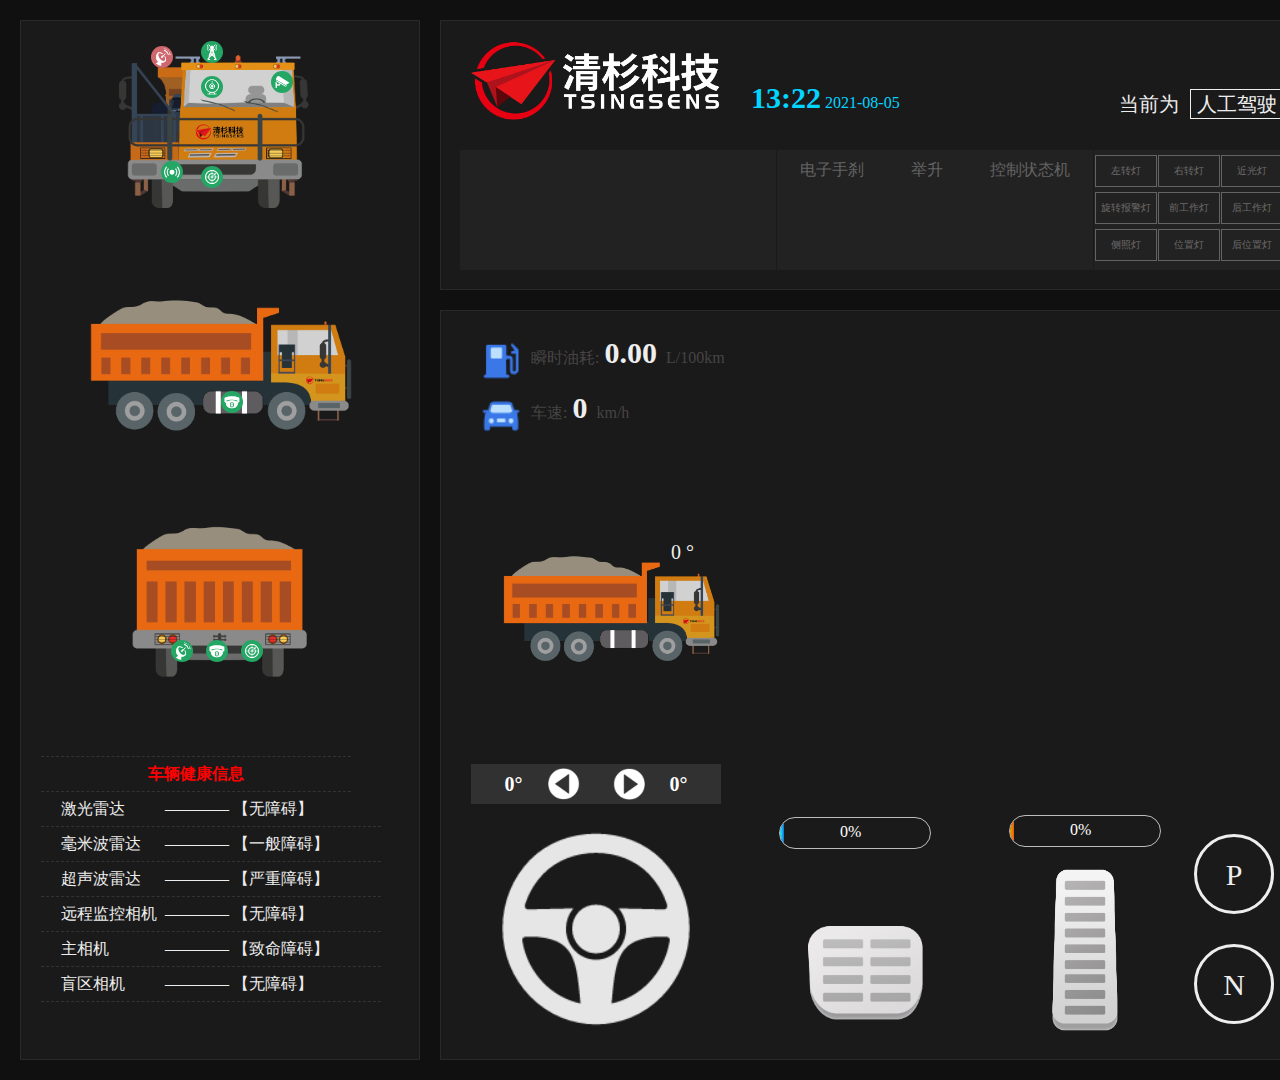
==== commit 1f6b0d79: "feat:test canvas" ====
--- a/front_vue/index.html
+++ b/front_vue/index.html
@@ -184,7 +184,7 @@
         </div>
         <div class="model model_operation">
           <div class="overlook">
-            <img class="overlookImg" src="./img/俯视.png" alt="" />
+            <!-- <img class="overlookImg" src="./img/俯视.png" alt="" /> -->
             <canvas width="400" height="400" id="wptCanvas"></canvas>
             <!-- <div class="wptList">
                 <li class="wptItem">
